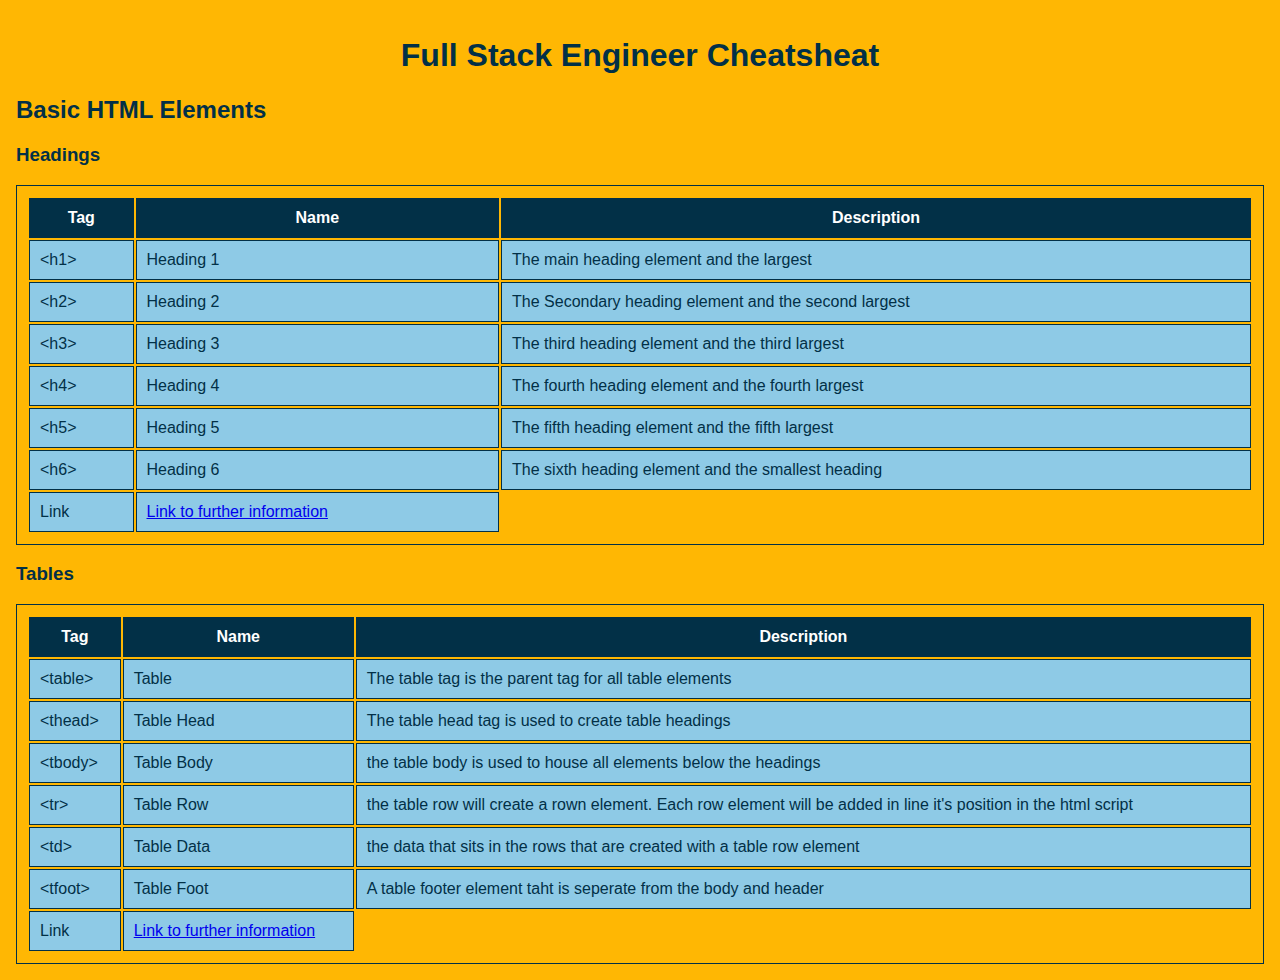
==== FullStack Cheatsheet/index.html @ da851bd4 "Initial Commit" ====
<!DOCTYPE html>
<html lang="en">

<head>
    <link rel="stylesheet" href="styles.css" type="text/css">
    <meta charset="UTF-8">
    <meta http-equiv="X-UA-Compatible" content="IE=edge">
    <meta name="viewport" content="width=device-width, initial-scale=1.0">
    <title>Document</title>
</head>

<body>
    <section id="heading">
        <h1>Full Stack Engineer Cheatsheat</h1>
    </section>

    <h2>Basic HTML Elements</h2>
    <section class="element-section-headings">
        <h3>Headings</h3>
        <table>
            <thead>
                <tr>
                    <th>Tag</th>
                    <th>Name</th>
                    <th>Description</th>
                </tr>
            </thead>
            <tbody>
                <tr>
                    <td><span class="code">&lt;h1&gt;</span></td>
                    <td>Heading 1</td>
                    <td>The main heading element and the largest</td>
                </tr>
                <tr>
                    <td><span class="code">&lt;h2&gt;</span></td>
                    <td>Heading 2</td>
                    <td>The Secondary heading element and the second largest</td>
                </tr>
                <tr>
                    <td><span class="code">&lt;h3&gt;</span></td>
                    <td>Heading 3</td>
                    <td>The third heading element and the third largest</td>
                </tr>
                <tr>
                    <td><span class="code">&lt;h4&gt;</span></td>
                    <td>Heading 4</td>
                    <td>The fourth heading element and the fourth largest</td>
                </tr>
                <tr>
                    <td><span class="code">&lt;h5&gt;</span></td>
                    <td>Heading 5</td>
                    <td>The fifth heading element and the fifth largest</td>
                </tr>
                <tr>
                    <td><span class="code">&lt;h6&gt;</span></td>
                    <td>Heading 6</td>
                    <td>The sixth heading element and the smallest heading</td>
                </tr>
            </tbody>
            <tfoot>
                <tr>
                    <td>Link</td>
                    <td><a href="https://www.w3schools.com/html/html_elements.asp" target="_blank">Link to further
                            information</a></td>
                </tr>
            </tfoot>
        </table>
    </section>
    <section class="element-section-tables">
        <h3>Tables</h3>
        <table>
            <thead>
                <tr>
                    <th>Tag</th>
                    <th>Name</th>
                    <th>Description</th>
                </tr>
            </thead>
            <tbody>
                <tr>
                    <td>
                        <span class="code">&lt;table&gt;</span>
                    </td>
                    <td>Table</td>
                    <td>The table tag is the parent tag for all table elements</td>
                </tr>
                <tr>
                    <td>
                        <span class="code">&lt;thead&gt;</span>
                    </td>
                    <td>Table Head</td>
                    <td>The table head tag is used to create table headings</td>
                </tr>
                <tr>
                    <td>
                        <span class="code">&lt;tbody&gt;</span>
                    </td>
                    <td>Table Body</td>
                    <td>the table body is used to house all elements below the headings</td>
                </tr>
                <tr>
                    <td>
                        <span class="code">&lt;tr&gt;</span>
                    </td>
                    <td>Table Row</td>
                    <td>the table row will create a rown element. Each row element will be added in line it's position
                        in the html script</td>
                </tr>
                <tr>
                    <td>
                        <span class="code">&lt;td&gt;</span>
                    </td>
                    <td>Table Data</td>
                    <td>the data that sits in the rows that are created with a table row element</td>
                </tr>
                <tr>
                    <td>
                        <span class="code">&lt;tfoot&gt;</span>
                    </td>
                    <td>Table Foot</td>
                    <td>A table footer element taht is seperate from the body and header</td>
                </tr>
            </tbody>
            <tfoot>
                <tr>
                    <td>Link</td>
                    <td><a href="https://www.w3schools.com/html/html_tables.asp" target="_blank">Link to further
                            information</td>
                </tr>
            </tfoot>
        </table>
    </section>
</body>

</html>
---- FullStack Cheatsheet/styles.css ----
body {
    background-color: #FFB703;
    margin: 0 auto;
    padding: 1rem;
}

#heading {
  text-align: center;
  font-family: Arial, Helvetica, sans-serif;
  color: #023047;
}


table,
tr,
th,
td {
    border: 1px solid #023047;
    font-family: Arial, Helvetica, sans-serif;
    padding: 10px;
    min-width: 100%;
    width: auto;
    color: #023047;

}

th{
    background-color: #023047;
    color: #ffffff;
}
tr{
    background-color: #8ECAE6;
}


.code {
    font-family: Arial, Helvetica, sans-serif;
}


h2,
h3,
p {
    font-family: Arial, Helvetica, sans-serif;
    color: #023047;

}
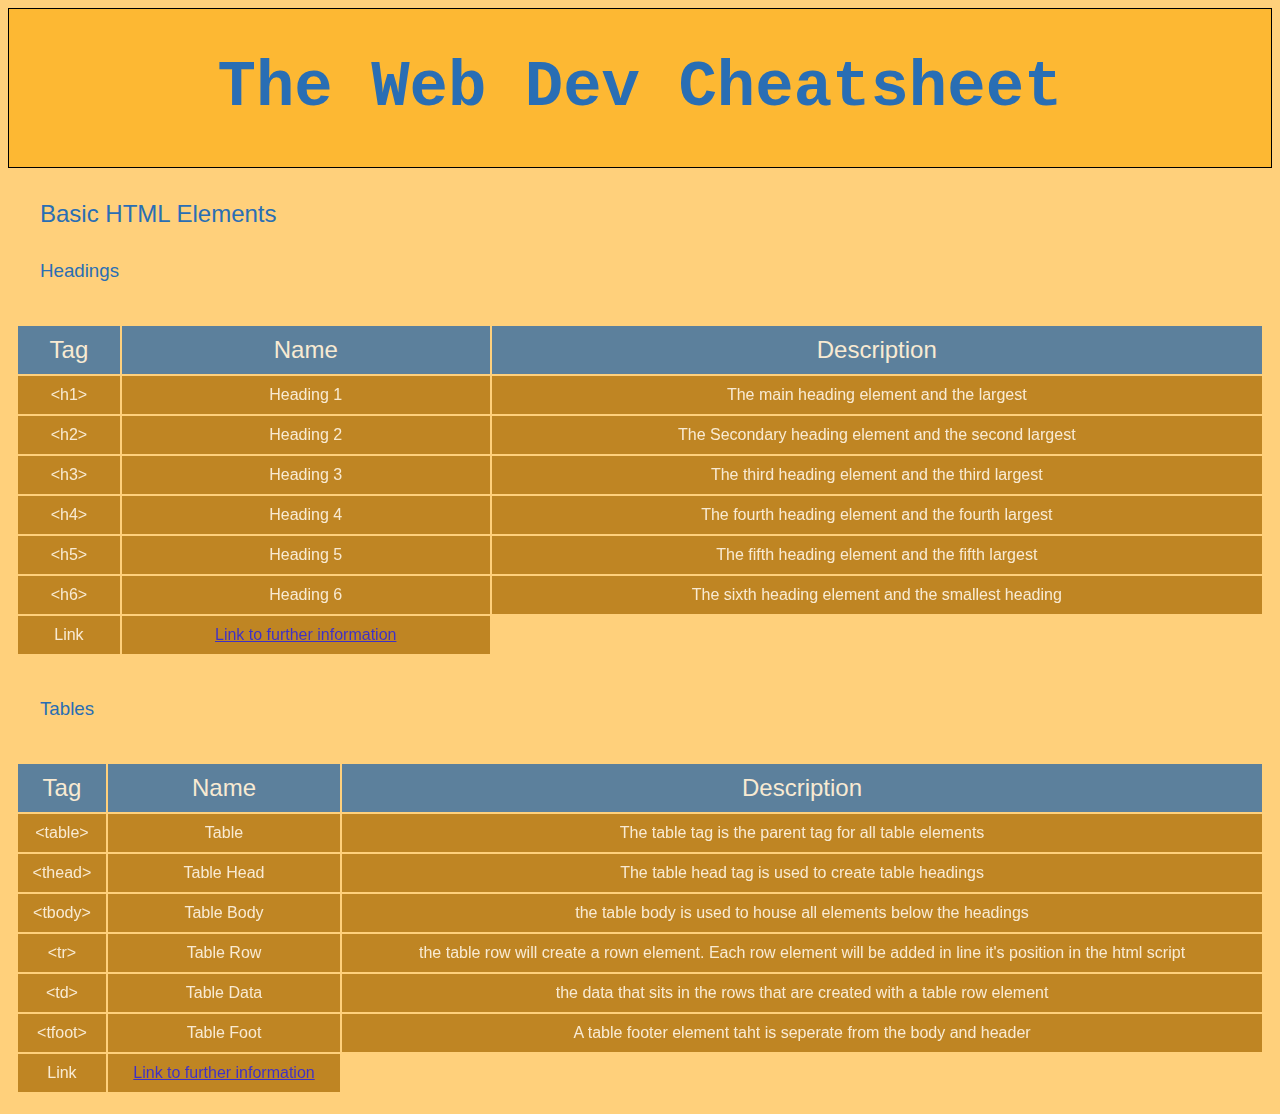
==== commit 4fc23356: "6/11/22 - 6pm" ====
--- a/FullStack Cheatsheet/index.html
+++ b/FullStack Cheatsheet/index.html
@@ -6,12 +6,12 @@
     <meta charset="UTF-8">
     <meta http-equiv="X-UA-Compatible" content="IE=edge">
     <meta name="viewport" content="width=device-width, initial-scale=1.0">
-    <title>Document</title>
+    <title>Fullstack Cheatsheet</title>
 </head>
 
 <body>
     <section id="heading">
-        <h1>Full Stack Engineer Cheatsheat</h1>
+        <h1>The Web Dev Cheatsheet</h1>
     </section>
 
     <h2>Basic HTML Elements</h2>
--- a/FullStack Cheatsheet/styles.css
+++ b/FullStack Cheatsheet/styles.css
@@ -1,13 +1,18 @@
 body {
-    background-color: #FFB703;
+    background-color: #FFD07B;
     margin: 0 auto;
-    padding: 1rem;
+    padding: 0.5rem;
 }
 
 #heading {
   text-align: center;
-  font-family: Arial, Helvetica, sans-serif;
-  color: #023047;
+  font-family: monospace;
+  color: #296EB4;
+  font-size: 2rem;
+  border: 0.1px solid black;
+  background-color: #FDB833;
+ 
+
 }
 
 
@@ -15,26 +20,31 @@
 tr,
 th,
 td {
-    border: 1px solid #023047;
+    border: 0.001px;
     font-family: Arial, Helvetica, sans-serif;
-    padding: 10px;
+    padding: 10px 8px;
     min-width: 100%;
-    width: auto;
-    color: #023047;
+    color: #ffffff;
+    opacity: 0.9;
 
 }
 
 th{
-    background-color: #023047;
+    background-color: #296EB4;
     color: #ffffff;
+    font-size: 1.5rem;
+    font-weight: 500;
 }
 tr{
-    background-color: #8ECAE6;
+    background-color: #B1740F;
+    text-align: center;
+
 }
 
 
 .code {
     font-family: Arial, Helvetica, sans-serif;
+    font-weight: 500;
 }
 
 
@@ -42,6 +52,11 @@
 h3,
 p {
     font-family: Arial, Helvetica, sans-serif;
-    color: #023047;
+    color: #296EB4;
+    margin: 2rem;
+    font-weight: 500;
+
+
+    
 
 }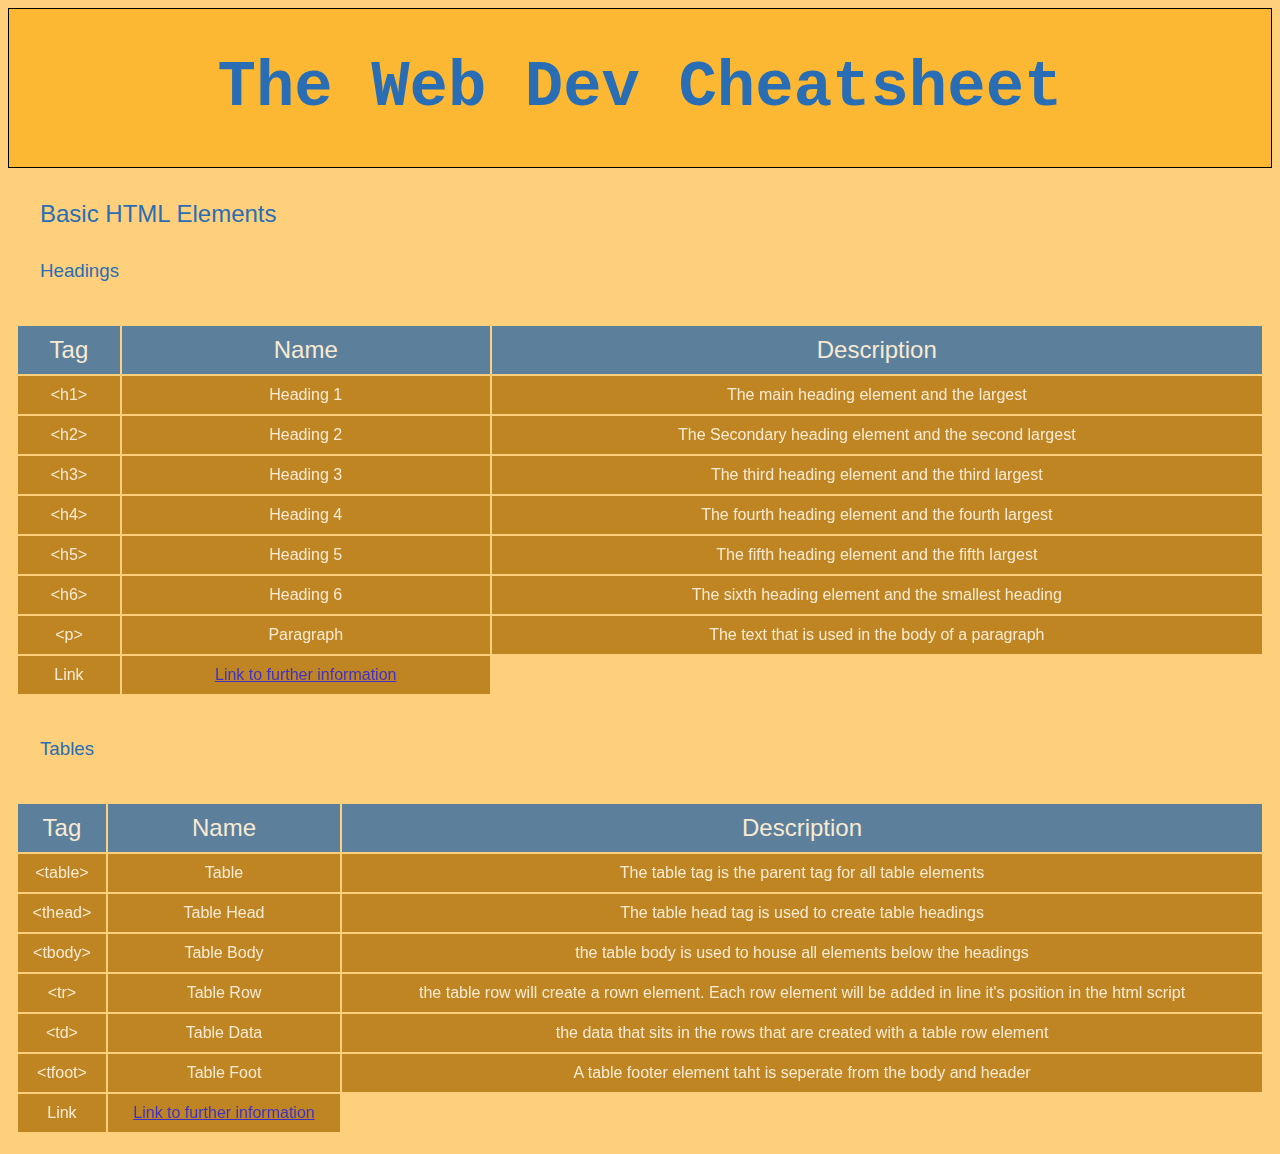
==== commit 81969a7a: "7/11/22 8:10pm - Added a new row" ====
--- a/FullStack Cheatsheet/index.html
+++ b/FullStack Cheatsheet/index.html
@@ -55,6 +55,11 @@
                     <td><span class="code">&lt;h6&gt;</span></td>
                     <td>Heading 6</td>
                     <td>The sixth heading element and the smallest heading</td>
+                </tr>
+                <tr>
+                    <td><span class="code">&lt;p&gt;</span></td>
+                    <td>Paragraph</td>
+                    <td>The text that is used in the body of a paragraph</td>
                 </tr>
             </tbody>
             <tfoot>
--- a/FullStack Cheatsheet/styles.css
+++ b/FullStack Cheatsheet/styles.css
@@ -56,7 +56,4 @@
     margin: 2rem;
     font-weight: 500;
 
-
-    
-
 }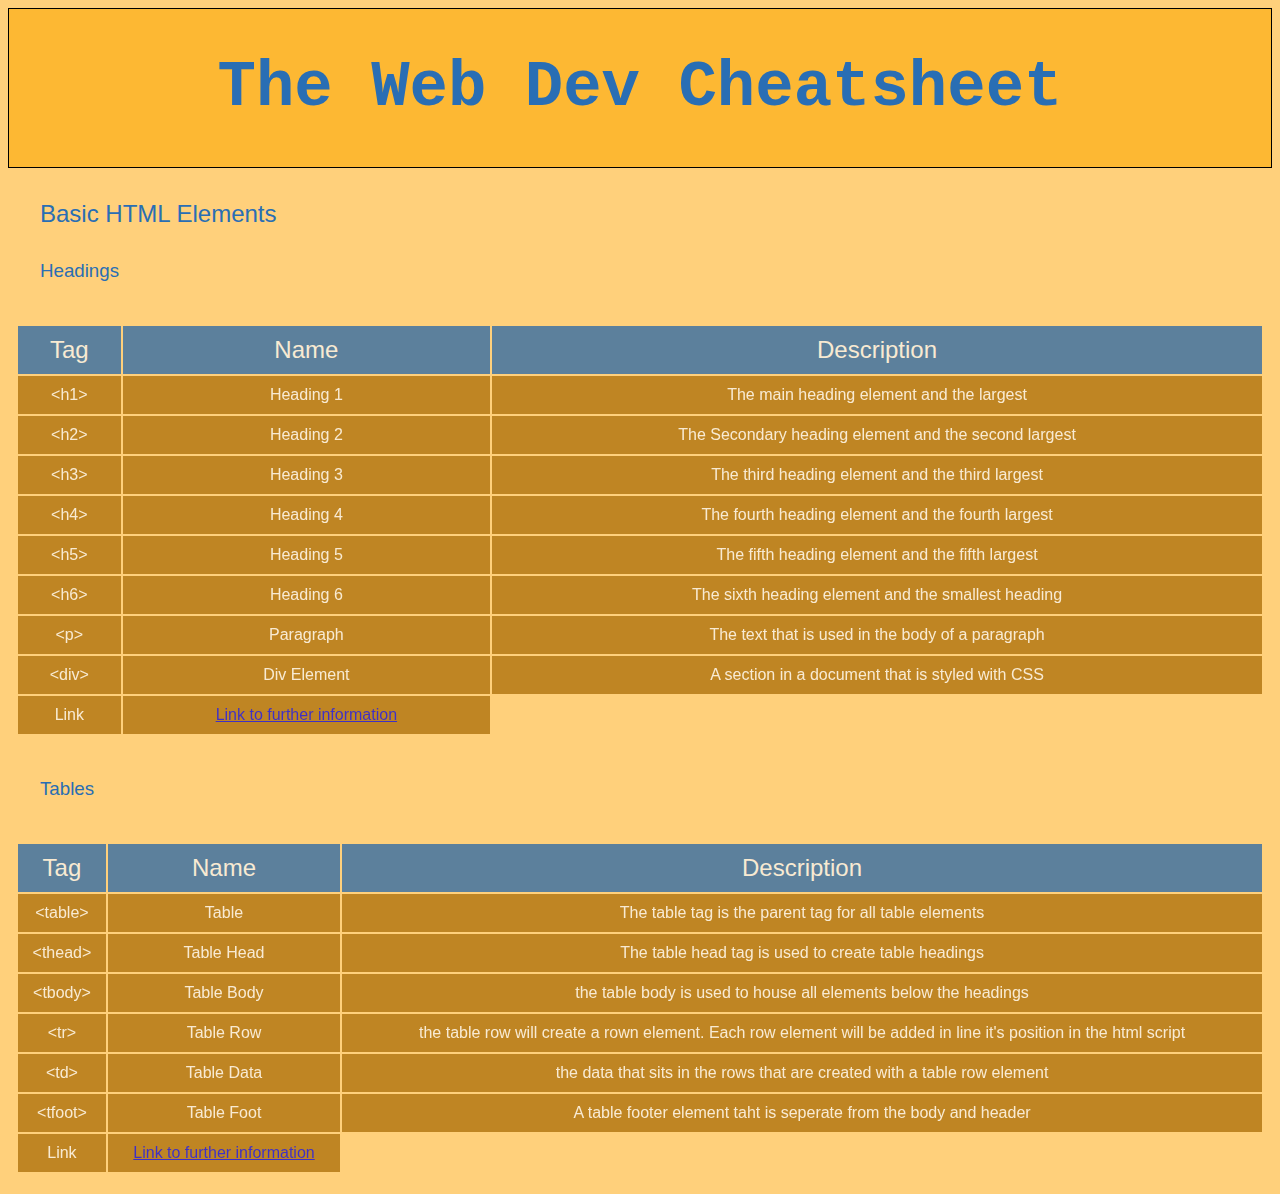
==== commit 7d3cea61: "7/11/22 - 8:16pm" ====
--- a/FullStack Cheatsheet/index.html
+++ b/FullStack Cheatsheet/index.html
@@ -60,6 +60,11 @@
                     <td><span class="code">&lt;p&gt;</span></td>
                     <td>Paragraph</td>
                     <td>The text that is used in the body of a paragraph</td>
+                </tr>
+                <tr>
+                    <td><span class="code">&lt;div&gt;</span></td>
+                    <td>Div Element</td>
+                    <td>A section in a document that is styled with CSS</td>
                 </tr>
             </tbody>
             <tfoot>
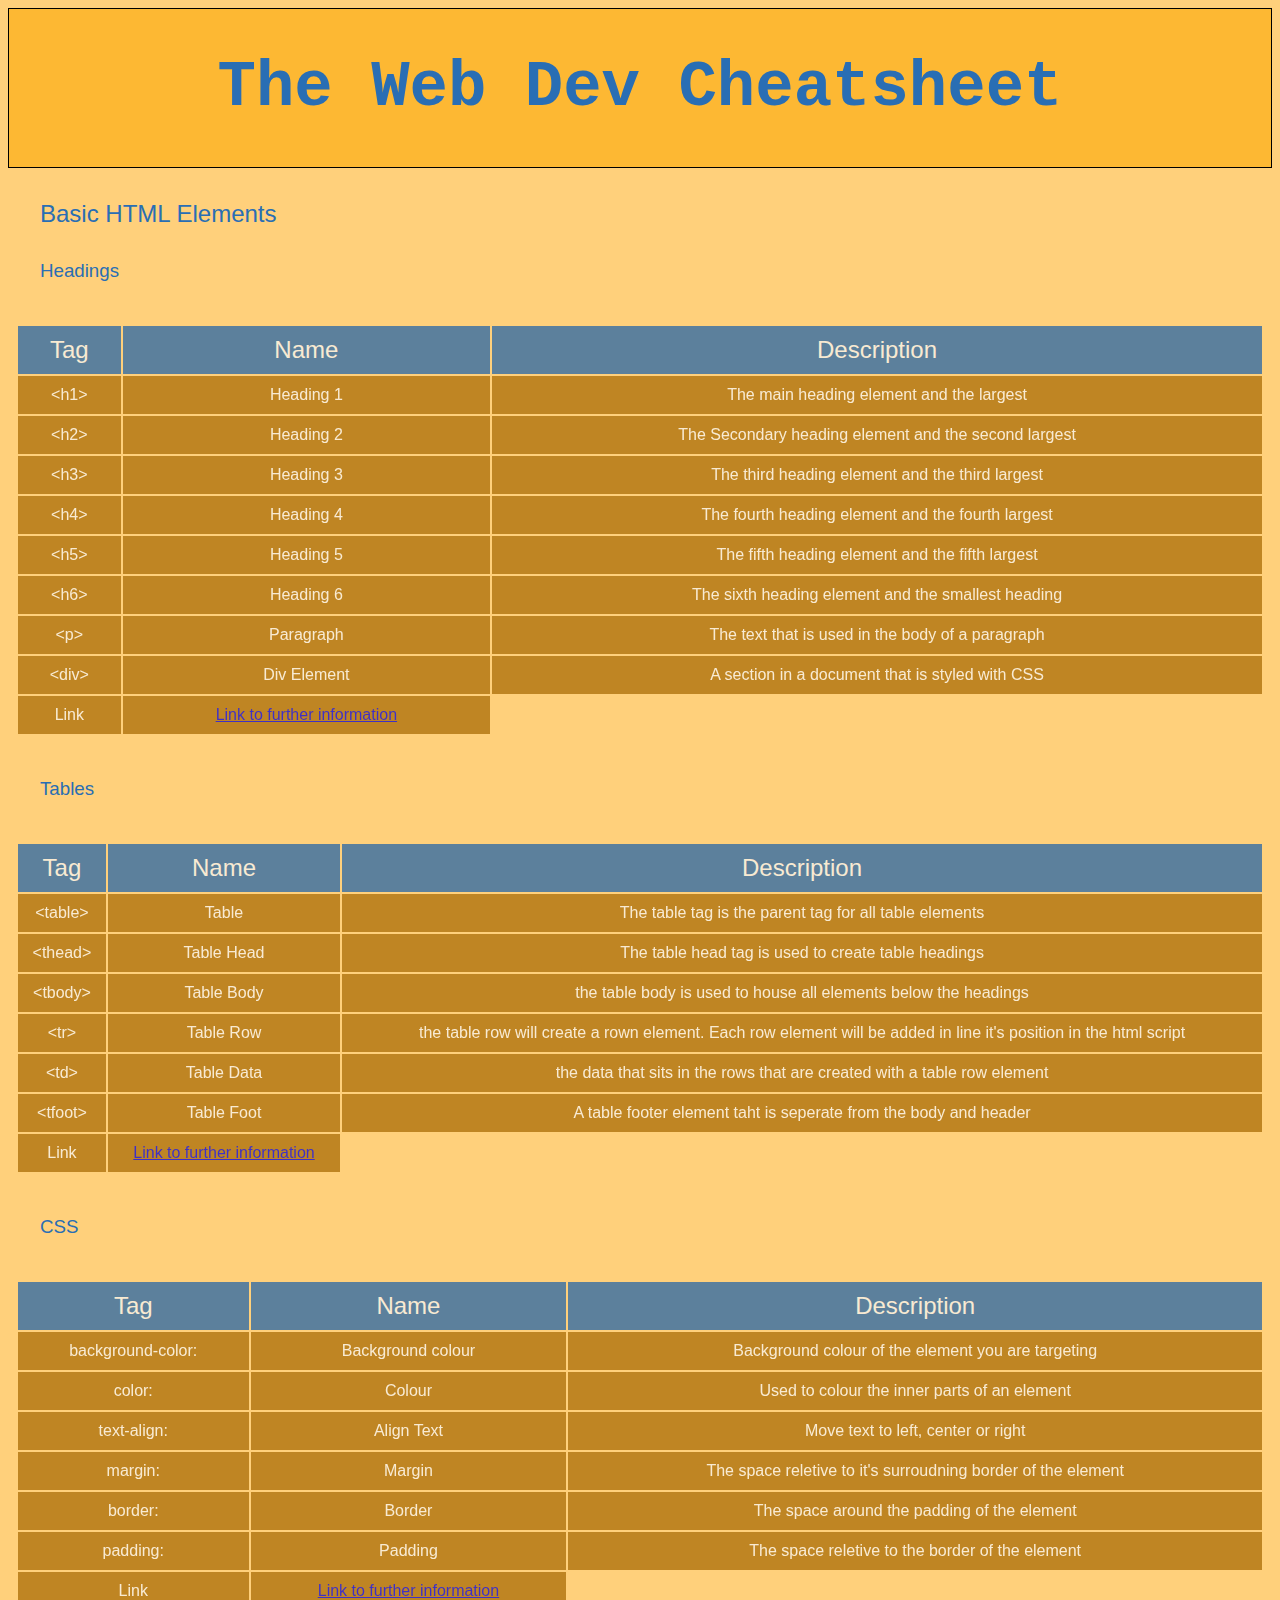
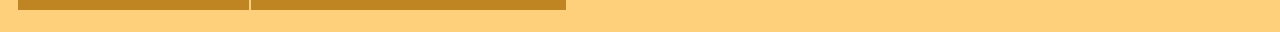
==== commit 8cb9231e: "12/11/22 - 10:20am" ====
--- a/FullStack Cheatsheet/index.html
+++ b/FullStack Cheatsheet/index.html
@@ -140,6 +140,72 @@
             </tfoot>
         </table>
     </section>
+
+    <section class="element-section-css">
+        <h3>CSS</h3>
+        <table>
+            <thead>
+                <tr>
+                    <th>Tag</th>
+                    <th>Name</th>
+                    <th>Description</th>
+                </tr>
+            </thead>
+            <tbody>
+                <tr>
+                    <td>
+                        <span class="code">background-color:</span>
+                    </td>
+                    <td>Background colour</td>
+                    <td>Background colour of the element you are targeting</td>
+                </tr>
+                <tr>
+                    <td>
+                        <span class="code">color:</span>
+                    </td>
+                    <td>Colour</td>
+                    <td>Used to colour the inner parts of an element</td>
+                </tr>
+                <tr>
+                    <td>
+                        <span class="code">text-align:</span>
+                    </td>
+                    <td>Align Text</td>
+                    <td>Move text to left, center or right</td>
+                </tr>
+                <tr>
+                    <td>
+                        <span class="code">margin:</span>
+                    </td>
+                    <td>Margin</td>
+                    <td>The space reletive to it's surroudning border of the element</td>
+                </tr>
+                <tr>
+                    <td>
+                        <span class="code">border:</span>
+                    </td>
+                    <td>Border</td>
+                    <td>The space around the padding of the element</td>
+                </tr>
+                <tr>
+                    <td>
+                        <span class="code">padding:</span>
+                    </td>
+                    <td>Padding</td>
+                    <td>The space reletive to the border of the element</td>
+                </tr>
+               
+                
+            </tbody>
+            <tfoot>
+                <tr>
+                    <td>Link</td>
+                    <td><a href="https://www.w3schools.com/css/css_syntax.asp" target="_blank">Link to further
+                            information</td>
+                </tr>
+            </tfoot>
+        </table>
+    </section>
 </body>
 
 </html>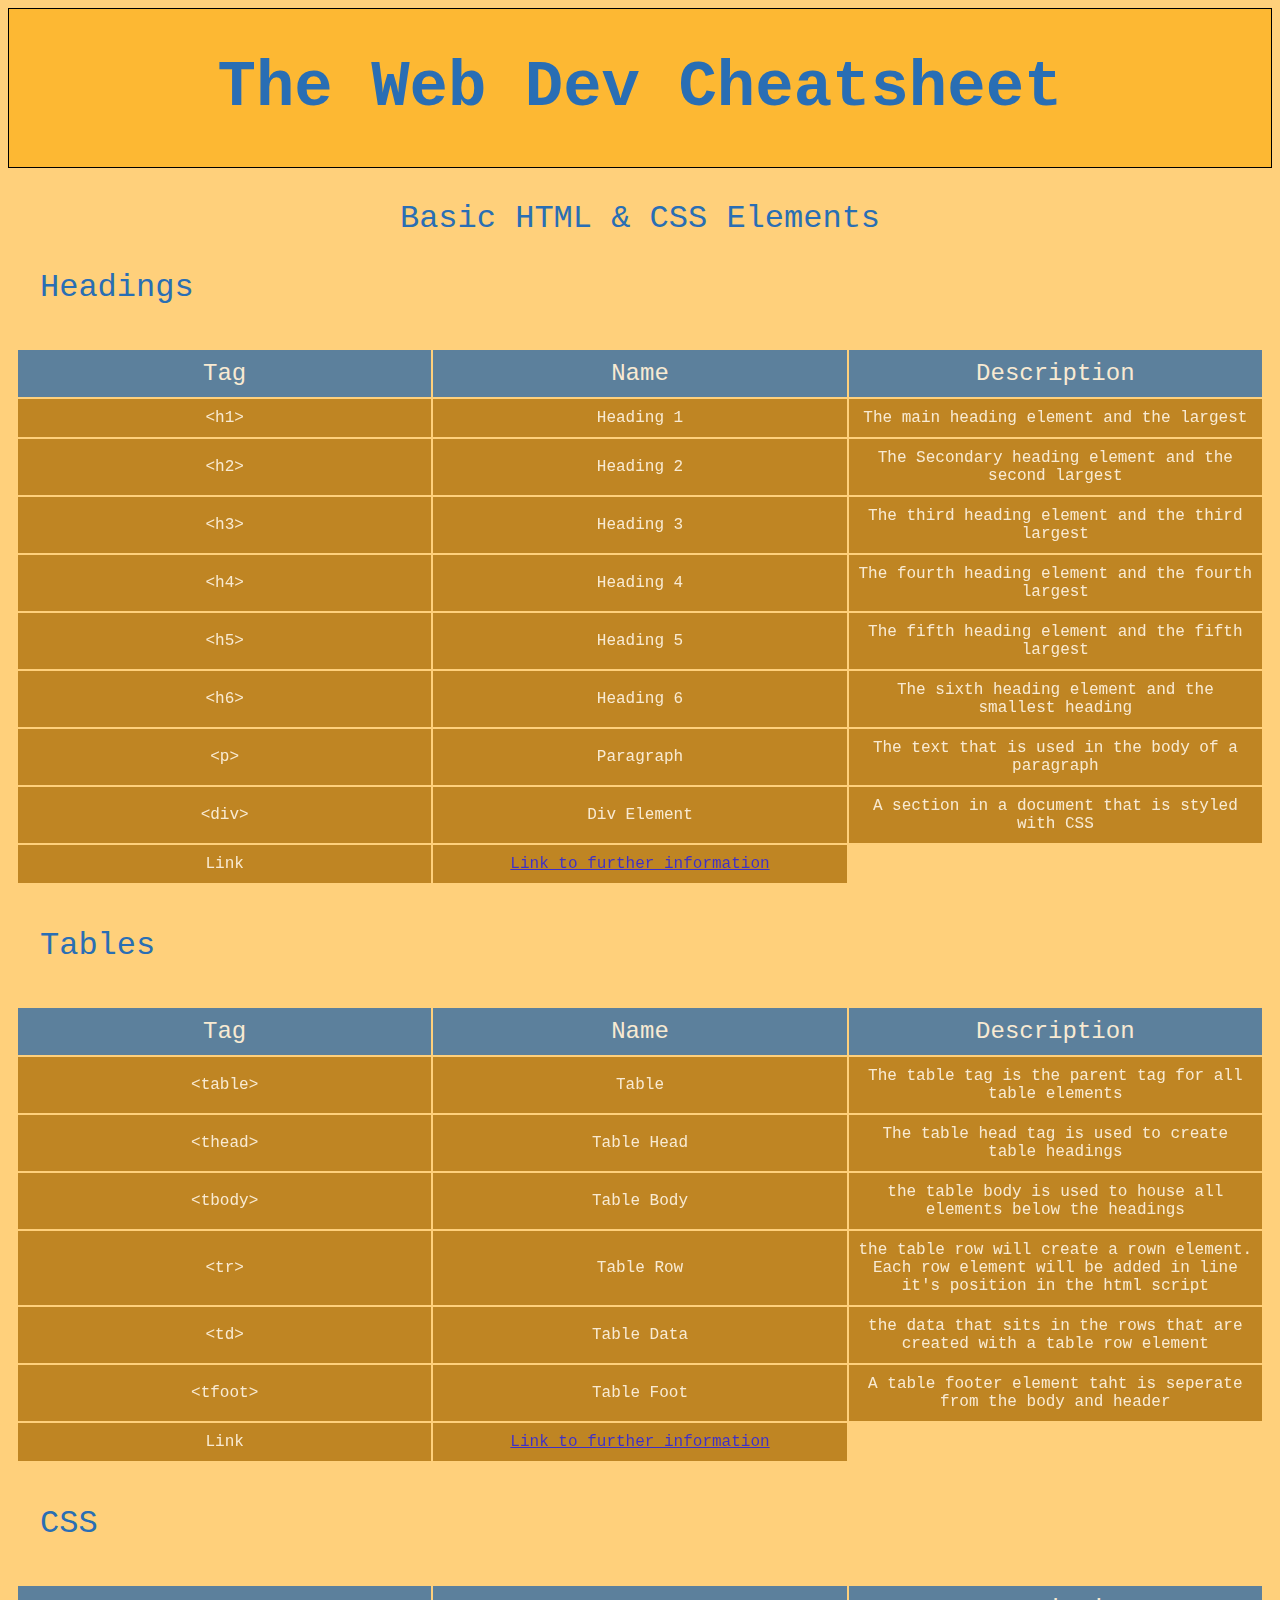
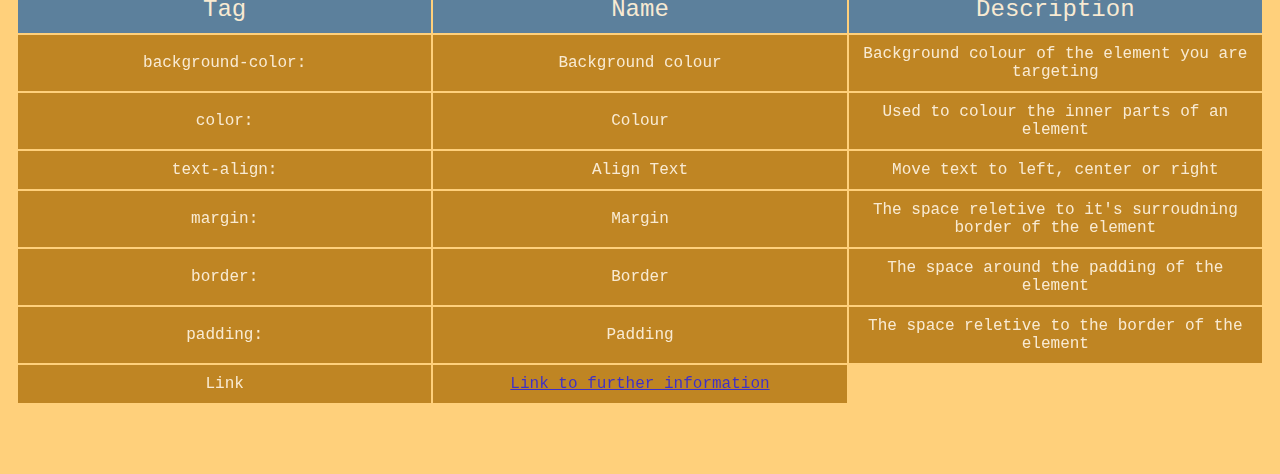
==== commit 3f85a70b: "12/11/22 - 10:44am" ====
--- a/FullStack Cheatsheet/index.html
+++ b/FullStack Cheatsheet/index.html
@@ -10,13 +10,13 @@
 </head>
 
 <body>
-    <section id="heading">
+    <section id="hero-heading">
         <h1>The Web Dev Cheatsheet</h1>
     </section>
 
-    <h2>Basic HTML Elements</h2>
+    <h2 id="intro-heading">Basic HTML & CSS Elements</h2>
     <section class="element-section-headings">
-        <h3>Headings</h3>
+        <h3 class="sub-headings">Headings</h3>
         <table>
             <thead>
                 <tr>
@@ -77,7 +77,7 @@
         </table>
     </section>
     <section class="element-section-tables">
-        <h3>Tables</h3>
+        <h3 class="sub-headings">Tables</h3>
         <table>
             <thead>
                 <tr>
@@ -142,7 +142,7 @@
     </section>
 
     <section class="element-section-css">
-        <h3>CSS</h3>
+        <h3 class="sub-headings">CSS</h3>
         <table>
             <thead>
                 <tr>
--- a/FullStack Cheatsheet/styles.css
+++ b/FullStack Cheatsheet/styles.css
@@ -4,56 +4,71 @@
     padding: 0.5rem;
 }
 
-#heading {
-  text-align: center;
-  font-family: monospace;
-  color: #296EB4;
-  font-size: 2rem;
-  border: 0.1px solid black;
-  background-color: #FDB833;
- 
+#hero-heading {
+    text-align: center;
+    font-family: monospace;
+    color: #296EB4;
+    font-size: 2rem;
+    border: 0.1px solid black;
+    background-color: #FDB833;
+
 
 }
 
+#intro-heading {
+    font-family: monospace;
+    text-align: center;
+    font-family: monospace;
+    color: #296EB4;
+
+}
+
+.sub-headings {
+    font-family: monospace;
+}
 
 table,
 tr,
 th,
 td {
     border: 0.001px;
-    font-family: Arial, Helvetica, sans-serif;
+    font-family: monospace;
+    font-weight: 800;
     padding: 10px 8px;
     min-width: 100%;
     color: #ffffff;
     opacity: 0.9;
-
+    align-content: center;
+    width: 20%;
 }
 
-th{
+th {
     background-color: #296EB4;
+    font-family: monospace;
     color: #ffffff;
     font-size: 1.5rem;
     font-weight: 500;
 }
-tr{
+
+tr {
     background-color: #B1740F;
     text-align: center;
-
 }
 
 
-.code {
-    font-family: Arial, Helvetica, sans-serif;
+.code, td {
+    font-family: monospace;
     font-weight: 500;
+    font-size: 1rem;
 }
 
 
 h2,
 h3,
 p {
-    font-family: Arial, Helvetica, sans-serif;
+    font-family: monospace;
+    font-size: 2rem;
     color: #296EB4;
     margin: 2rem;
     font-weight: 500;
-
 }